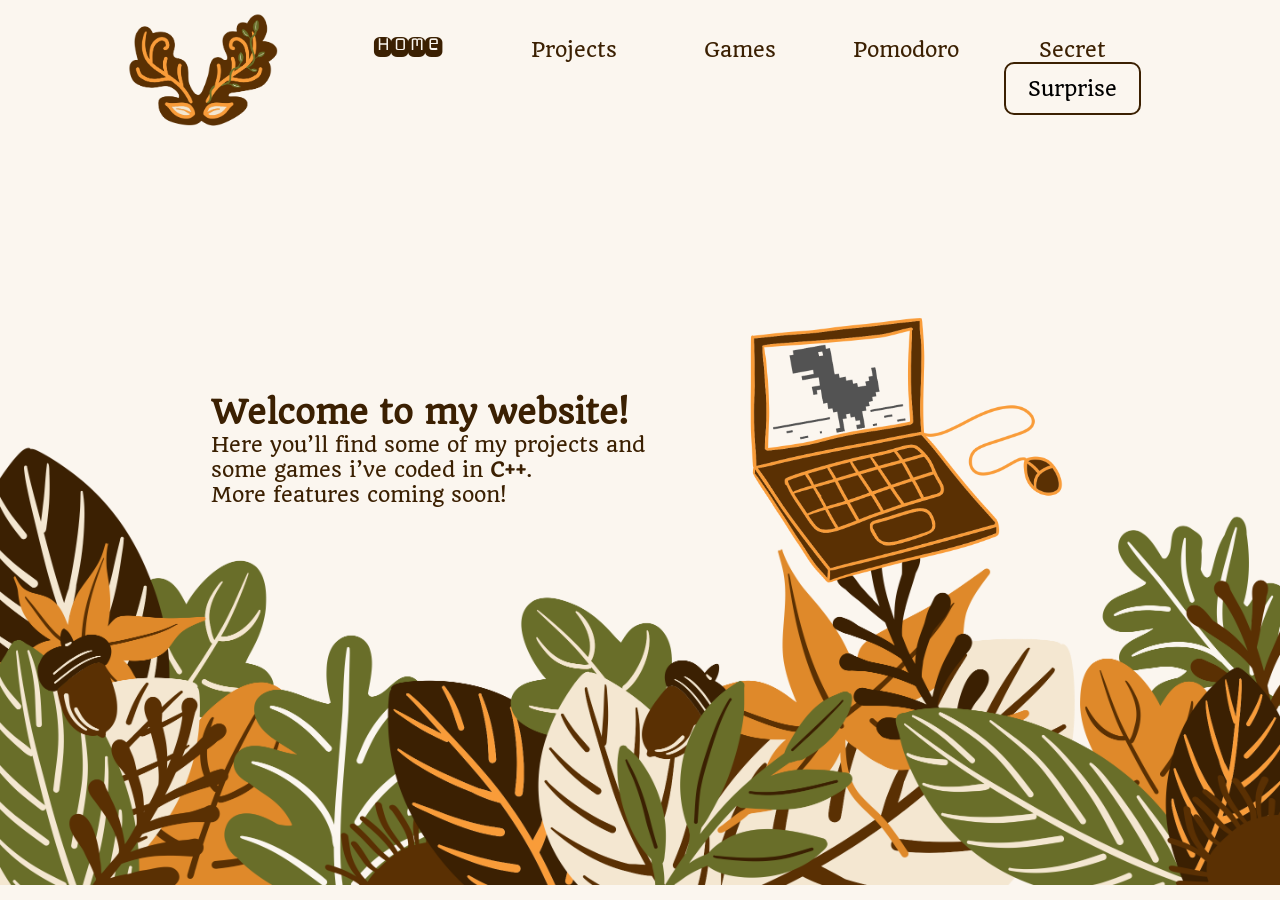
==== index.html @ 002b6386 "First commit" ====
<!DOCTYPE html>
<html lang="en">
<head>
    <meta charset="UTF-8">
    <meta name="viewport" content="width=device-width, initial-scale=1.0">
    <title>Lea's website</title>
    <link rel="stylesheet" href="style.css">
</head>

<body>
    <h1 style= "font-size: 50px;"></h1>
    <section class="header">
<nav>
    <a href="index.html"><img src="images/Logo (1).png"></a>
    <div class="nav-links">
        <ul>
            <li><a href="index.html" class="active">Home</a></li>
            <li><a href="projects.html">Projects</a></li>
            <li><a href="games.html">Games</a></li>
            <li><a href="pomodoro.html">Pomodoro</a></li>
            <li><a href="secret.html">Secret</a></li>
            <li><button>Surprise</button></li>
        </ul>
    </div>
</nav>
    </section>

    <div class="intro-box">
        <div class="intro-text">
            <h1>Welcome to my website!</h1>
            <p>Here you’ll find some
            of my projects and some games i’ve coded in <b>C++</b>.</p>
            <p>More features coming soon!</p>
        </div>
    <img id="dino" src="images/Dino.png">
    </div>

    <img id="pic" src="images/Website homepage (2).png">
</body>

</html>
---- style.css ----
@import url('https://fonts.googleapis.com/css2?family=Quando&display=swap');
@import url('https://fonts.googleapis.com/css2?family=Monofett&family=Quando&display=swap');

:root {
    --base-color: #fbf6ef;
    --primary-color: #3b2002;
    --secondary-color: #5a3003;
    --tertiary-color: #f99c39;
    --lighter-color: #f4e7d1;
    --green-color: #696e29;
    --font-family-primary: 'Quando', serif;
    --font-family-secondary: 'Monofett', serif;
}

*{
    margin:0;
    padding:0;
    font-family: 'Quando', serif;
}

body {
    background-color: rgb(251, 246, 239);
    margin: 0px;
}
h1 {
    color:#3b2002;
    font-size: 32px;
}
p {
    color:#3b2002;
    font-size: 20px;
}

nav{
    display:flex;
    padding: 1% 10%;
    justify-content:space-evenly;
    align-items:center;
}

nav img{
    width:150px;
}

.nav-links{
    flex:1;
    text-align:right;
}

.nav-links ul li{
    list-style:none;
    display:inline-block;
    width: 160px;
    text-align:center;
}

.nav-links ul li a{
    color:#3b2002;
    text-decoration:none;
    font-family: 'Quando', serif;
    font-size: 20px;
}

.nav-links ul li a.active{
    font-family: 'Monofett', serif;
    color:#3b2002;
    font-size: 30px;
}

.intro-box{
    width:75%;
    position:absolute;
    top:50%;
    left:50%;
    transform: translate(-50%,-50%);

    display:flex;
    justify-content:space-evenly;
    align-items:center;
}

.intro-text{
    width:50%;
    text-align:left;
}

button{
    padding:12px 22px;
    font-family: 'Quando', serif;

    border:2px solid #3b2002;
    border-radius:10px;
    font-size: 20px;

    background:transparent;
}

#dino {
    width:326px;
}

#pic {
    display: block;
    width: 100%;
    height: auto;
    margin-top: 300px; 
}
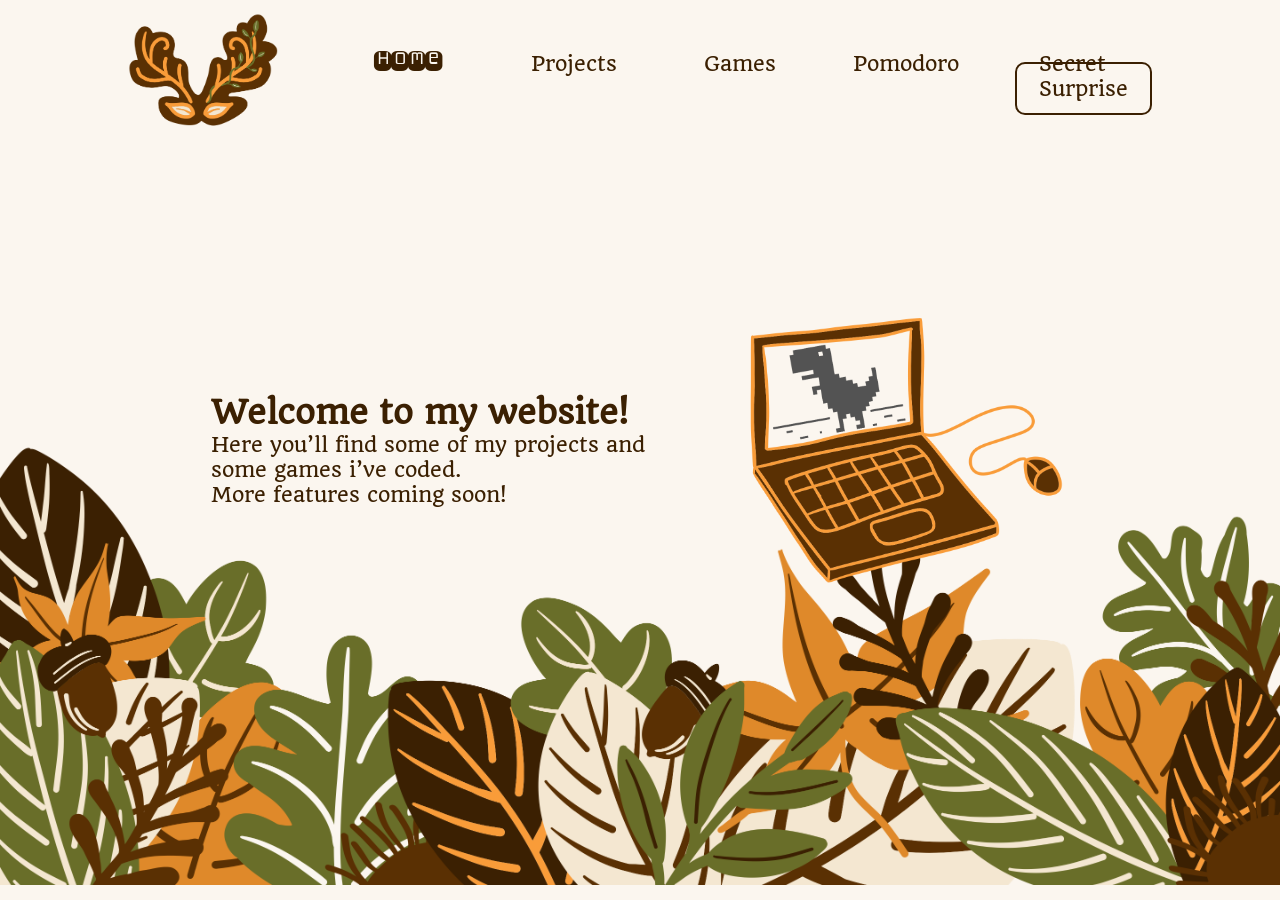
==== commit 9788dbe0: "icon and small adjustments" ====
--- a/index.html
+++ b/index.html
@@ -19,7 +19,7 @@
             <li><a href="games.html">Games</a></li>
             <li><a href="pomodoro.html">Pomodoro</a></li>
             <li><a href="secret.html">Secret</a></li>
-            <li><button>Surprise</button></li>
+            <a href="https://www.youtube.com/watch?v=dQw4w9WgXcQ" class="button">Surprise</a>
         </ul>
     </div>
 </nav>
@@ -29,7 +29,7 @@
         <div class="intro-text">
             <h1>Welcome to my website!</h1>
             <p>Here you’ll find some
-            of my projects and some games i’ve coded in <b>C++</b>.</p>
+            of my projects and some games i’ve coded.</p>
             <p>More features coming soon!</p>
         </div>
     <img id="dino" src="images/Dino.png">
--- a/style.css
+++ b/style.css
@@ -84,16 +84,19 @@
     text-align:left;
 }
 
-button{
-    padding:12px 22px;
+a.button {
+    padding: 12px 22px;
     font-family: 'Quando', serif;
 
-    border:2px solid #3b2002;
-    border-radius:10px;
+    border: 2px solid #3b2002;
+    border-radius: 10px;
     font-size: 20px;
 
-    background:transparent;
+    background-color: transparent;
+    text-decoration: none;
+    color: #3b2002;
 }
+
 
 #dino {
     width:326px;
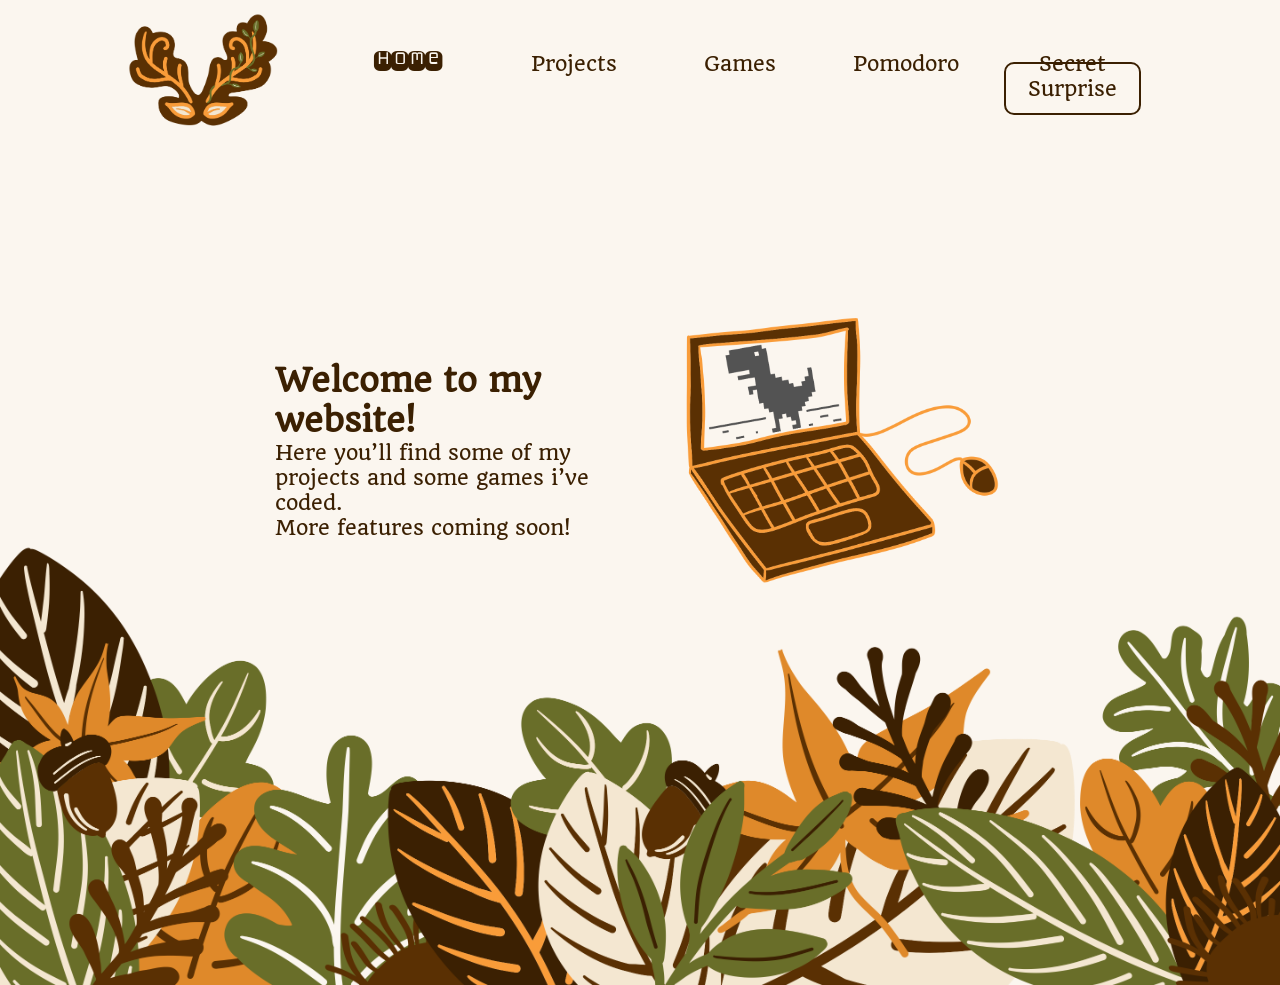
==== commit c344aaf6: "mobile version fixed, sound added to pomodoro" ====
--- a/index.html
+++ b/index.html
@@ -5,23 +5,28 @@
     <meta name="viewport" content="width=device-width, initial-scale=1.0">
     <title>Lea's website</title>
     <link rel="stylesheet" href="style.css">
+    <link rel="stylesheet" href="https://cdnjs.cloudflare.com/ajax/libs/font-awesome/6.7.2/css/all.min.css">
+    
 </head>
 
 <body>
-    <h1 style= "font-size: 50px;"></h1>
+    <div class="page">
+    <h1 style= "font-size: 50px;"></h1> 
     <section class="header">
 <nav>
     <a href="index.html"><img src="images/Logo (1).png"></a>
-    <div class="nav-links">
+    <div class="nav-links" id="navLinks">
+        <i class="fa-regular fa-rectangle-xmark" style="color: rgb(59, 32, 20);" onClick="hideMenu()"></i>
         <ul>
             <li><a href="index.html" class="active">Home</a></li>
             <li><a href="projects.html">Projects</a></li>
             <li><a href="games.html">Games</a></li>
             <li><a href="pomodoro.html">Pomodoro</a></li>
             <li><a href="secret.html">Secret</a></li>
-            <a href="https://www.youtube.com/watch?v=dQw4w9WgXcQ" class="button">Surprise</a>
+            <li><a href="https://www.youtube.com/watch?v=dQw4w9WgXcQ" class="button">Surprise</a></li>
         </ul>
     </div>
+    <i class="fa-solid fa-bars" style="color: rgb(59, 32, 20);" onClick="showMenu()"></i>
 </nav>
     </section>
 
@@ -29,13 +34,24 @@
         <div class="intro-text">
             <h1>Welcome to my website!</h1>
             <p>Here you’ll find some
-            of my projects and some games i’ve coded.</p>
-            <p>More features coming soon!</p>
+            of my projects and some games i’ve coded.<br>More features coming soon!</p>
         </div>
     <img id="dino" src="images/Dino.png">
     </div>
 
     <img id="pic" src="images/Website homepage (2).png">
+    </div>
+
+    <script>
+        var navLinks = document.getElementById("navLinks");
+        function hideMenu() {
+            navLinks.style.right = "-200px";
+        }
+        function showMenu() {
+            navLinks.style.right = "0";
+        }
+    </script>
+    
 </body>
 
 </html>
--- a/style.css
+++ b/style.css
@@ -1,5 +1,4 @@
-@import url('https://fonts.googleapis.com/css2?family=Quando&display=swap');
-@import url('https://fonts.googleapis.com/css2?family=Monofett&family=Quando&display=swap');
+@import url('https://fonts.googleapis.com/css2?family=Archivo+Black&family=Monofett&family=Quando&display=swap');
 
 :root {
     --base-color: #fbf6ef;
@@ -19,15 +18,15 @@
 }
 
 body {
-    background-color: rgb(251, 246, 239);
+    background-color: var(--base-color);
     margin: 0px;
 }
 h1 {
-    color:#3b2002;
+    color: var(--primary-color);
     font-size: 32px;
 }
 p {
-    color:#3b2002;
+    color: var(--primary-color);
     font-size: 20px;
 }
 
@@ -38,6 +37,10 @@
     align-items:center;
 }
 
+li:hover {
+    transform: translateY(-5px);
+}
+
 nav img{
     width:150px;
 }
@@ -55,7 +58,7 @@
 }
 
 .nav-links ul li a{
-    color:#3b2002;
+    color: var(--primary-color);
     text-decoration:none;
     font-family: 'Quando', serif;
     font-size: 20px;
@@ -63,12 +66,12 @@
 
 .nav-links ul li a.active{
     font-family: 'Monofett', serif;
-    color:#3b2002;
+    color: var(--primary-color);
     font-size: 30px;
 }
 
 .intro-box{
-    width:75%;
+    width:60%;
     position:absolute;
     top:50%;
     left:50%;
@@ -88,15 +91,70 @@
     padding: 12px 22px;
     font-family: 'Quando', serif;
 
-    border: 2px solid #3b2002;
+    border: 2px solid var(--primary-color);
     border-radius: 10px;
     font-size: 20px;
 
     background-color: transparent;
     text-decoration: none;
-    color: #3b2002;
-}
-
+    color: var(--primary-color);
+}
+
+a.button:hover {
+    background-color: var(--primary-color);
+    color: var(--base-color);
+}
+
+.pomodoro-page {
+    margin-top: 100px;
+}
+.pomodoro-box {
+    align-items: center;
+    display: flex;
+    flex-direction: column;
+    justify-content: center;
+
+
+    width: 30%;
+    margin: 0 auto;
+
+    gap: 30px;
+    color: var(--primary-color);
+    background-color: var(--lighter-color);
+    border-radius: 70px;
+    padding: 30px;
+    box-shadow: 3px 3px 15px var(--secondary-color);
+}
+
+.buttons {
+    display: flex;
+    gap: 1em;
+}
+
+.timer {
+    font-size: 70px;
+    font-family: 'Archivo Black', serif;
+}
+
+button {
+    font-family: 'Quando', serif;
+    font-size: 25px;
+    padding: 10px 20px;
+    border-radius: 40px;
+    letter-spacing: 1px;
+    border: none;
+    background-color: var(--primary-color);
+    color: var(--base-color);
+    cursor: pointer;
+}
+
+button:hover {
+    transform: translateY(-5px);
+}
+
+#hourglass {
+    width: 125px;
+}
 
 #dino {
     width:326px;
@@ -106,5 +164,138 @@
     display: block;
     width: 100%;
     height: auto;
-    margin-top: 300px; 
+    margin-top: 400px; 
+}
+
+#pic-p {
+    display: block;
+    width: 100%;
+    height: auto;
+    margin-top: 20px;
+}
+
+nav .fa-regular {
+    display: none;
+}
+
+nav .fa-solid {
+    display: none;
+}
+
+@media (max-width: 700px) {
+
+    .page {
+    min-height: 100vh;
+    display: flex;
+    flex-direction: column;
+    }
+
+    .intro-box {
+        flex-direction: column;
+        width: 90%;
+        margin-top: 80px;
+    }
+
+    .intro-text {
+        width: 100%;
+        text-align: center;
+    }
+
+    #dino {
+        width: 180px;
+        margin-top: 20px;
+    }
+
+    #pic {
+    width: 100%;
+    object-fit: cover;      
+    object-position: center;
+    display: block;
+    margin-top: 600px;
+    height: 250px;
+    }
+
+    #pic-p {
+    width: 100%;
+    object-fit: cover;      
+    object-position: center;
+    display: block;
+    margin-top: 600px;
+    height: 250px;
+}
+
+    .nav-links ul li {
+        display: block;
+        margin: 30px 0;
+    }
+
+    .nav-links {
+        position: absolute;
+        height: 100vh;
+        width: 190px;
+        background: var(--base-color);
+        top: 0;
+        right: -190px;
+        text-align: left;
+        z-index: 2;
+    }
+
+    nav .fa-regular {
+        display: block;
+        margin: 10px;
+        font-size: 30px;
+        cursor: pointer;
+    }
+
+    nav .fa-solid {
+        display: block;
+        margin: 10px;
+        margin-left: 130px;
+        font-size: 30px;
+        cursor: pointer;
+    }
+
+    .nav-links ul {
+        padding: 10px;
+    }
+
+    .pomodoro-box {
+        align-items: center;
+        display: flex;
+        flex-direction: column;
+        justify-content: center;
+
+
+        width: 70%;
+        margin: 0 auto;
+
+        gap: 30px;
+        color: var(--primary-color);
+        background-color: var(--lighter-color);
+        border-radius: 70px;
+        padding: 30px;
+        box-shadow: 3px 3px 15px var(--secondary-color);
+    } 
+
+    .timer {
+        font-size: 40px;
+        font-family: 'Archivo Black', serif;
+    }
+
+    button {
+        font-family: 'Quando', serif;
+        font-size: 13px;
+        padding: 10px 20px;
+        border-radius: 40px;
+        letter-spacing: 1px;
+        border: none;
+        background-color: var(--primary-color);
+        color: var(--base-color);
+        cursor: pointer;
+    }
+
+    #hourglass {
+        width: 80px;
+    }
+
 }
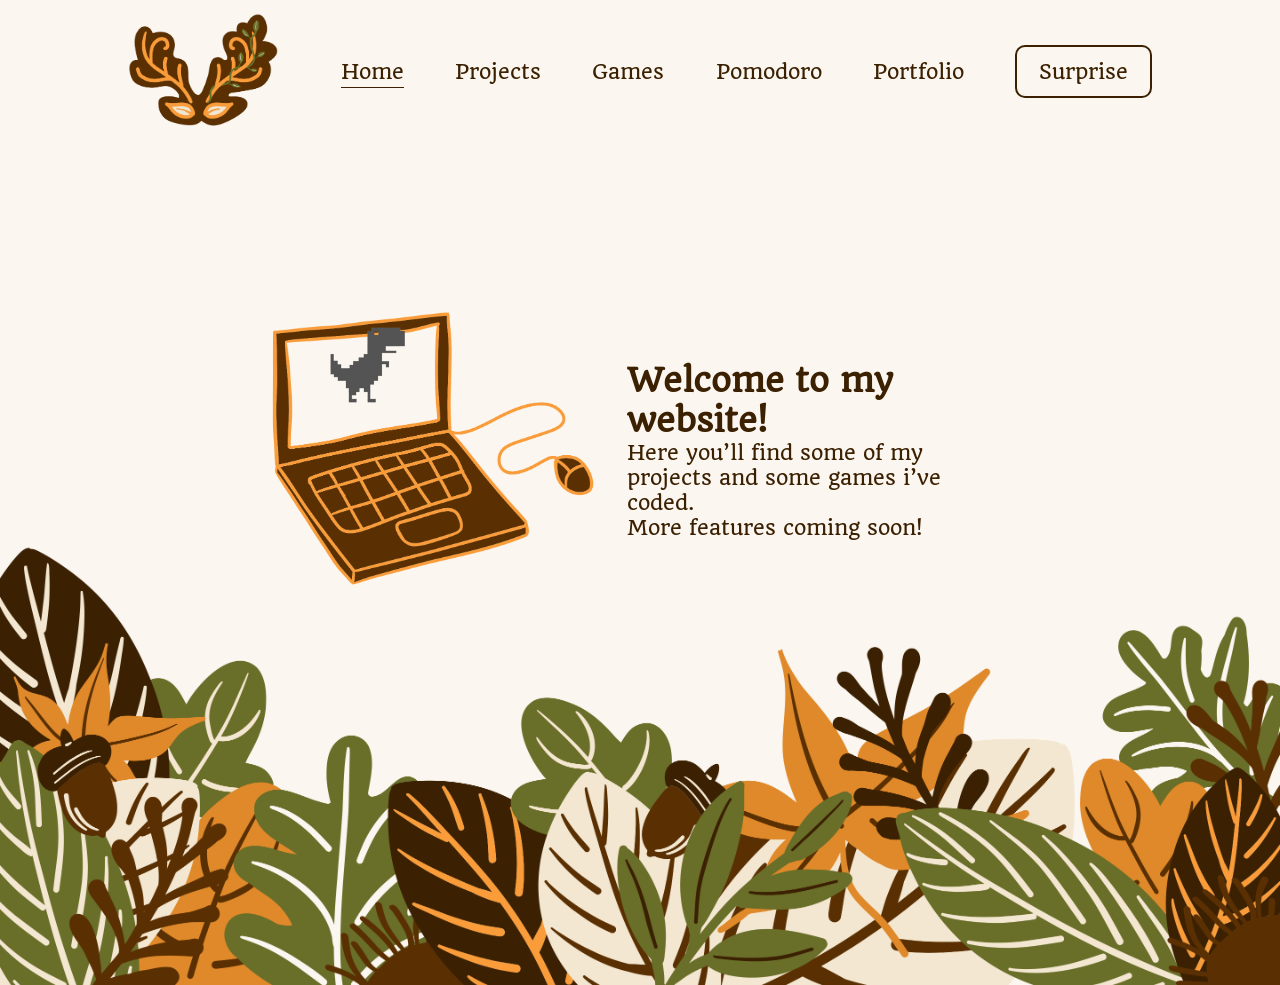
==== commit 1d35fbb6: "big update: snake added, portfolio with pdf modal added,animation and sound added to home page logo," ====
--- a/index.html
+++ b/index.html
@@ -3,18 +3,23 @@
 <head>
     <meta charset="UTF-8">
     <meta name="viewport" content="width=device-width, initial-scale=1.0">
-    <title>Lea's website</title>
+    <title>Lea's Website</title>
     <link rel="stylesheet" href="style.css">
+    <link rel="stylesheet" href="index.css">
     <link rel="stylesheet" href="https://cdnjs.cloudflare.com/ajax/libs/font-awesome/6.7.2/css/all.min.css">
     
 </head>
 
 <body>
+
+    <div id="overlay" onclick="hideMenu()"></div>
+
     <div class="page">
     <h1 style= "font-size: 50px;"></h1> 
     <section class="header">
 <nav>
-    <a href="index.html"><img src="images/Logo (1).png"></a>
+    <a href="index.html"><img id="logo" src="images/Logo (1).png"></a>
+    <audio id="leaves" src="audio/pwlpl-leaves-rustling-in-the-wind-428660.mp3" preload="auto"></audio>
     <div class="nav-links" id="navLinks">
         <i class="fa-regular fa-rectangle-xmark" style="color: rgb(59, 32, 20);" onClick="hideMenu()"></i>
         <ul>
@@ -22,7 +27,7 @@
             <li><a href="projects.html">Projects</a></li>
             <li><a href="games.html">Games</a></li>
             <li><a href="pomodoro.html">Pomodoro</a></li>
-            <li><a href="secret.html">Secret</a></li>
+            <li><a href="secret.html">Portfolio</a></li>
             <li><a href="https://www.youtube.com/watch?v=dQw4w9WgXcQ" class="button">Surprise</a></li>
         </ul>
     </div>
@@ -30,28 +35,50 @@
 </nav>
     </section>
 
-    <div class="intro-box">
+    <div class="intro-box" id="introBox">
+        <div id="computerbox">
+            <img id="computer" src="images/Computer.png">
+        </div>
         <div class="intro-text">
             <h1>Welcome to my website!</h1>
             <p>Here you’ll find some
             of my projects and some games i’ve coded.<br>More features coming soon!</p>
         </div>
-    <img id="dino" src="images/Dino.png">
     </div>
-
+    <div class="dinoGame">
+            <div id="dino"></div>
+            <div id="cactus"></div>
+        </div>
     <img id="pic" src="images/Website homepage (2).png">
     </div>
+    <script src="index.js"></script>
+    <script>
+    var navLinks = document.getElementById("navLinks");
+    var overlay = document.getElementById("overlay");
+    const introBox = document.getElementById("introBox");
+    const leaves = document.getElementById("leaves");
+    const logo = document.getElementById("logo");
 
-    <script>
-        var navLinks = document.getElementById("navLinks");
-        function hideMenu() {
-            navLinks.style.right = "-200px";
-        }
-        function showMenu() {
-            navLinks.style.right = "0";
-        }
-    </script>
-    
+
+    function showMenu() {
+        navLinks.style.right = "0";
+        navLinks.style.pointerEvents = "auto";
+        overlay.classList.add("active");
+    }
+
+    function hideMenu() {
+        navLinks.style.right = "-100%";
+        navLinks.style.pointerEvents = "none";
+        overlay.classList.remove("active");
+    }
+
+    logo.addEventListener("mouseenter", () => {
+        leaves.currentTime = 0;
+        leaves.play();
+    });
+
+    </script>  
+
 </body>
 
 </html>
--- a/style.css
+++ b/style.css
@@ -17,16 +17,35 @@
     font-family: 'Quando', serif;
 }
 
+*,
+*::before,
+*::after {
+    box-sizing:border-box;
+}
+
+html {
+    width: 100%;
+}
+
 body {
+    width:100%;
+    min-width:0;
     background-color: var(--base-color);
-    margin: 0px;
-}
+    margin: 0;
+}
+
 h1 {
     color: var(--primary-color);
     font-size: 32px;
 }
+
 p {
     color: var(--primary-color);
+    font-size: 20px;
+}
+
+p1 {
+    color: var(--tertiary-color);
     font-size: 20px;
 }
 
@@ -35,6 +54,8 @@
     padding: 1% 10%;
     justify-content:space-evenly;
     align-items:center;
+    flex-wrap:wrap;
+    gap:30px;
 }
 
 li:hover {
@@ -43,6 +64,18 @@
 
 nav img{
     width:150px;
+}
+
+#logo:hover {
+    animation: logo-wiggle 0.4s ease-in-out;
+}
+
+@keyframes logo-wiggle {
+    0%   { transform: rotate(0deg); }
+    25%  { transform: rotate(-5deg); }
+    50%  { transform: rotate(5deg); }
+    75%  { transform: rotate(-3deg); }
+    100% { transform: rotate(0deg); }
 }
 
 .nav-links{
@@ -50,10 +83,18 @@
     text-align:right;
 }
 
+.nav-links ul{
+    display: flex;
+    justify-content: flex-end;
+    align-items: center;
+    flex-wrap: wrap;
+    gap: clamp(10px, 4vw, 60px);
+}
+
 .nav-links ul li{
     list-style:none;
     display:inline-block;
-    width: 160px;
+    width: auto;
     text-align:center;
 }
 
@@ -62,16 +103,28 @@
     text-decoration:none;
     font-family: 'Quando', serif;
     font-size: 20px;
-}
-
-.nav-links ul li a.active{
-    font-family: 'Monofett', serif;
-    color: var(--primary-color);
-    font-size: 30px;
+    white-space:normal;
+}
+
+.nav-links ul li a.active {
+    color: var(--primary-color);
+    position: relative;
+}
+
+.nav-links ul li a.active::after {
+    content: "";
+    position: absolute;
+    left: 0;
+    bottom: -4px;
+    width: 100%;
+    height: 1px;
+    background: var(--primary-color);
 }
 
 .intro-box{
     width:60%;
+    max-width:1100px;
+
     position:absolute;
     top:50%;
     left:50%;
@@ -80,12 +133,20 @@
     display:flex;
     justify-content:space-evenly;
     align-items:center;
+    gap:20px;
 }
 
 .intro-text{
     width:50%;
     text-align:left;
-}
+    min-width: 0;
+    overflow-wrap: break-word;
+}
+
+.intro-box.slide-out {
+    transform: translate(-180%,-50%);
+}
+
 
 a.button {
     padding: 12px 22px;
@@ -114,16 +175,14 @@
     flex-direction: column;
     justify-content: center;
 
-
     width: 30%;
     margin: 0 auto;
 
     gap: 30px;
-    color: var(--primary-color);
-    background-color: var(--lighter-color);
+    background-color:var(--primary-color);
     border-radius: 70px;
     padding: 30px;
-    box-shadow: 3px 3px 15px var(--secondary-color);
+    box-shadow: 3px 3px 15px var(--primary-color);
 }
 
 .buttons {
@@ -131,6 +190,14 @@
     gap: 1em;
 }
 
+.game-box {
+    display: flex;
+    flex-direction: column;
+    gap: 100px;
+    align-items: center;
+    padding-top: 100px;
+}
+
 .timer {
     font-size: 70px;
     font-family: 'Archivo Black', serif;
@@ -139,12 +206,13 @@
 button {
     font-family: 'Quando', serif;
     font-size: 25px;
+    font-weight: bold;
     padding: 10px 20px;
     border-radius: 40px;
     letter-spacing: 1px;
     border: none;
-    background-color: var(--primary-color);
-    color: var(--base-color);
+    background-color: var(--lighter-color);
+    color: var(--primary-color);
     cursor: pointer;
 }
 
@@ -156,10 +224,6 @@
     width: 125px;
 }
 
-#dino {
-    width:326px;
-}
-
 #pic {
     display: block;
     width: 100%;
@@ -174,6 +238,15 @@
     margin-top: 20px;
 }
 
+#computerbox {
+    position: relative;
+    display: inline-block;
+}
+
+#computer {
+    width:326px;
+}
+
 nav .fa-regular {
     display: none;
 }
@@ -181,6 +254,7 @@
 nav .fa-solid {
     display: none;
 }
+
 
 @media (max-width: 700px) {
 
@@ -194,6 +268,7 @@
         flex-direction: column;
         width: 90%;
         margin-top: 80px;
+        gap:20px;
     }
 
     .intro-text {
@@ -201,9 +276,15 @@
         text-align: center;
     }
 
-    #dino {
+    #computer {
         width: 180px;
         margin-top: 20px;
+    }
+
+    #dino {
+        width: 45px;
+        top: 35%;
+        left: 30%;
     }
 
     #pic {
@@ -221,8 +302,31 @@
     object-position: center;
     display: block;
     margin-top: 600px;
-    height: 250px;
-}
+    height: 250px;  
+    }
+
+    html, body {
+    overflow-x: hidden;
+    }
+
+    #overlay {
+        position: fixed;
+        inset: 0;
+        background: rgba(0, 0, 0, 0.5);
+        z-index: 1;
+        opacity: 0;
+        visibility: hidden;
+        transition: opacity 0.4s ease;
+    }
+
+    #overlay.active {
+        opacity: 1;
+        visibility: visible;
+    }
+
+    .nav-links {
+        z-index: 20;
+    }
 
     .nav-links ul li {
         display: block;
@@ -230,14 +334,15 @@
     }
 
     .nav-links {
-        position: absolute;
+        position: fixed;
         height: 100vh;
         width: 190px;
         background: var(--base-color);
         top: 0;
-        right: -190px;
+        right: -100%;
         text-align: left;
         z-index: 2;
+        transition: 1s;
     }
 
     nav .fa-regular {
@@ -271,10 +376,10 @@
 
         gap: 30px;
         color: var(--primary-color);
-        background-color: var(--lighter-color);
+        background-color: var(--primary-color);
         border-radius: 70px;
-        padding: 30px;
-        box-shadow: 3px 3px 15px var(--secondary-color);
+        padding-top: 30px;
+        box-shadow: 3px 3px 15px var(--primary-color);
     } 
 
     .timer {
@@ -284,13 +389,14 @@
 
     button {
         font-family: 'Quando', serif;
-        font-size: 13px;
+        font-size: 14px;
+        font-weight: bold;
         padding: 10px 20px;
         border-radius: 40px;
         letter-spacing: 1px;
         border: none;
-        background-color: var(--primary-color);
-        color: var(--base-color);
+        background-color: var(--lighter-color);
+        color: var(--primary-color);
         cursor: pointer;
     }
 
@@ -298,4 +404,12 @@
         width: 80px;
     }
 
+    /*Snake game*/
+
+    #snakeBoard {
+    border : 3px solid var(--primary-color);
+    width: 300px;
+    height: 300px;
+    }
+
 }
--- a/index.css
+++ b/index.css
@@ -0,0 +1,41 @@
+.dinoGame {
+    width:55%;
+    height:25%;
+    margin: auto;
+    position:absolute;
+    top:35%;
+    left: 50%;
+    transform: translate(-50%, -50%);
+}
+
+@keyframes jump {
+    0% {
+        top:125px;
+    }
+    30%{
+        top:100px;
+    }
+    50% {
+        top:75px;
+    }
+    80%{
+        top:100px;
+    }
+    100% {
+        top:125px;
+    }
+}
+
+#dino.jump {
+    animation: jump 0.3s linear;
+}
+
+#dino {
+    width:75px;
+    height:75px;
+    background-image: url(images/dino\ game.png);
+    background-size: 75px 75px;
+    position:absolute;
+    top:125px;
+    left:6%;
+}
